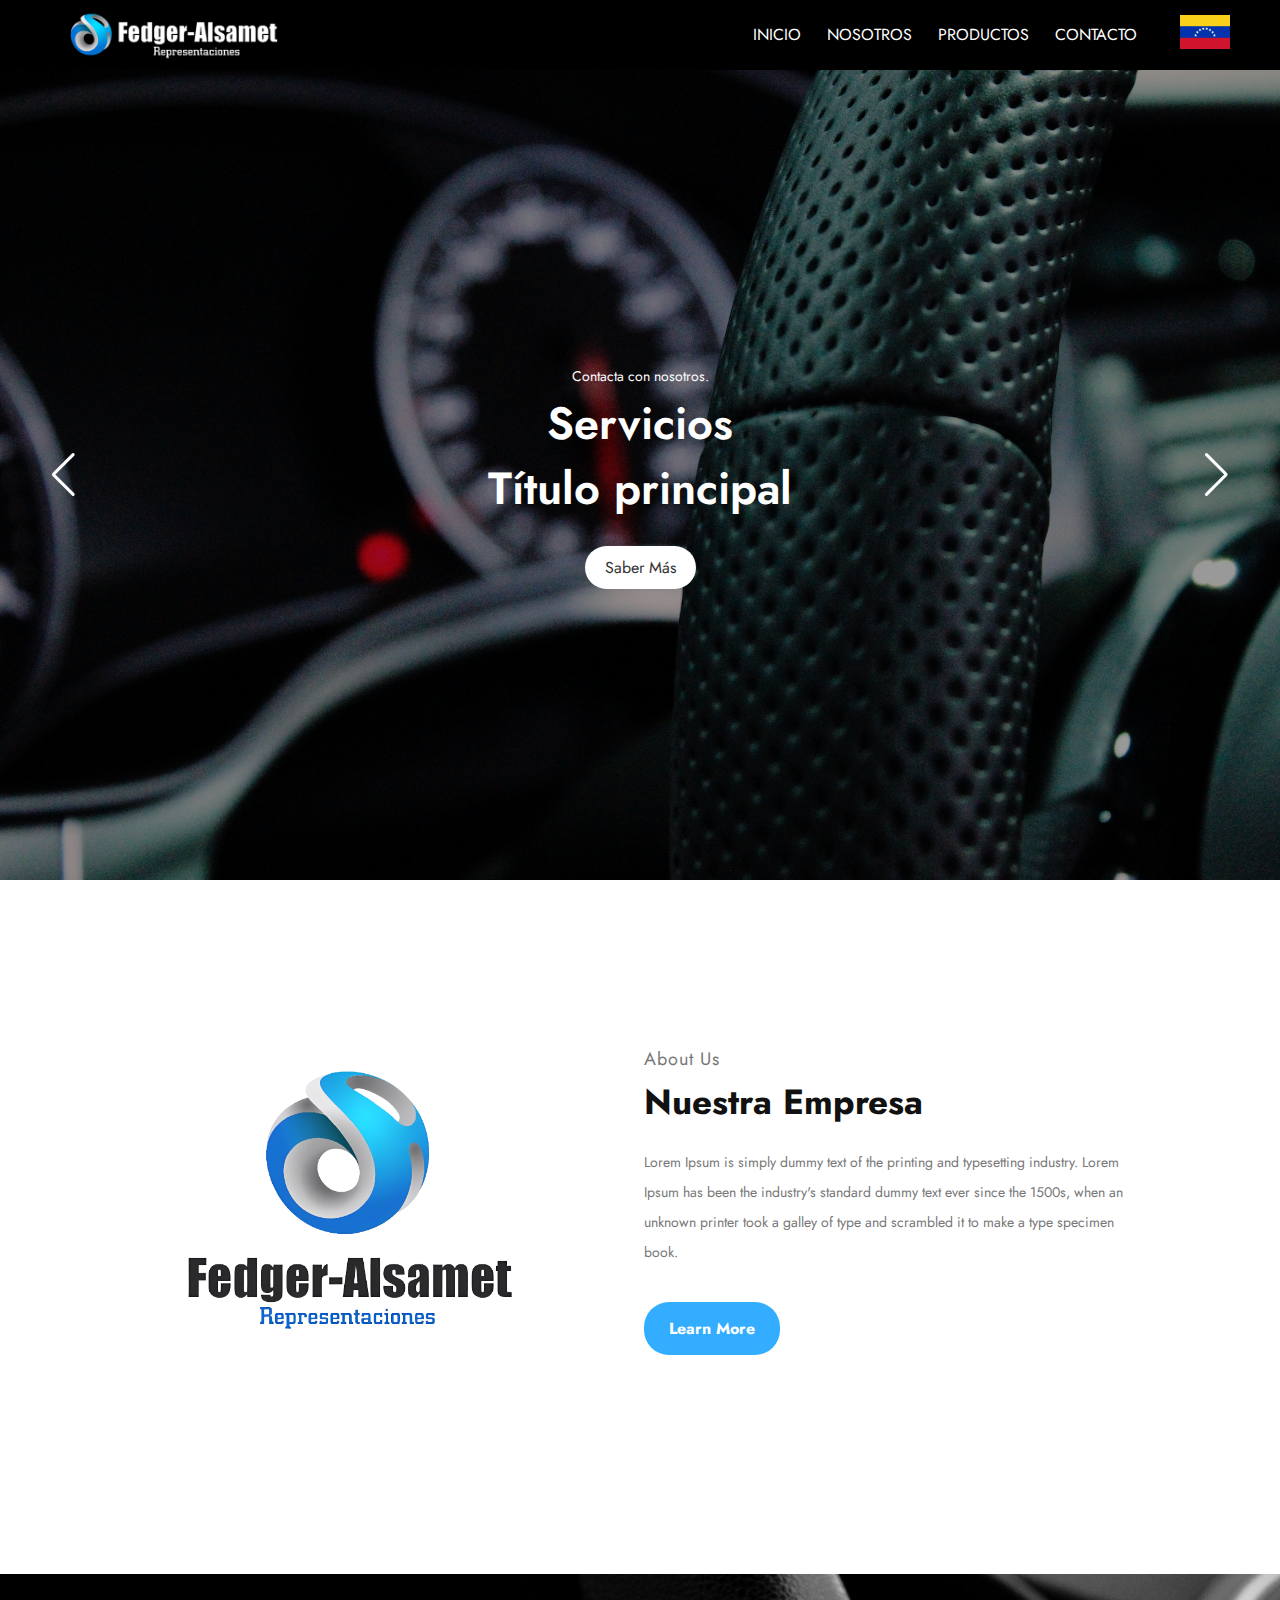
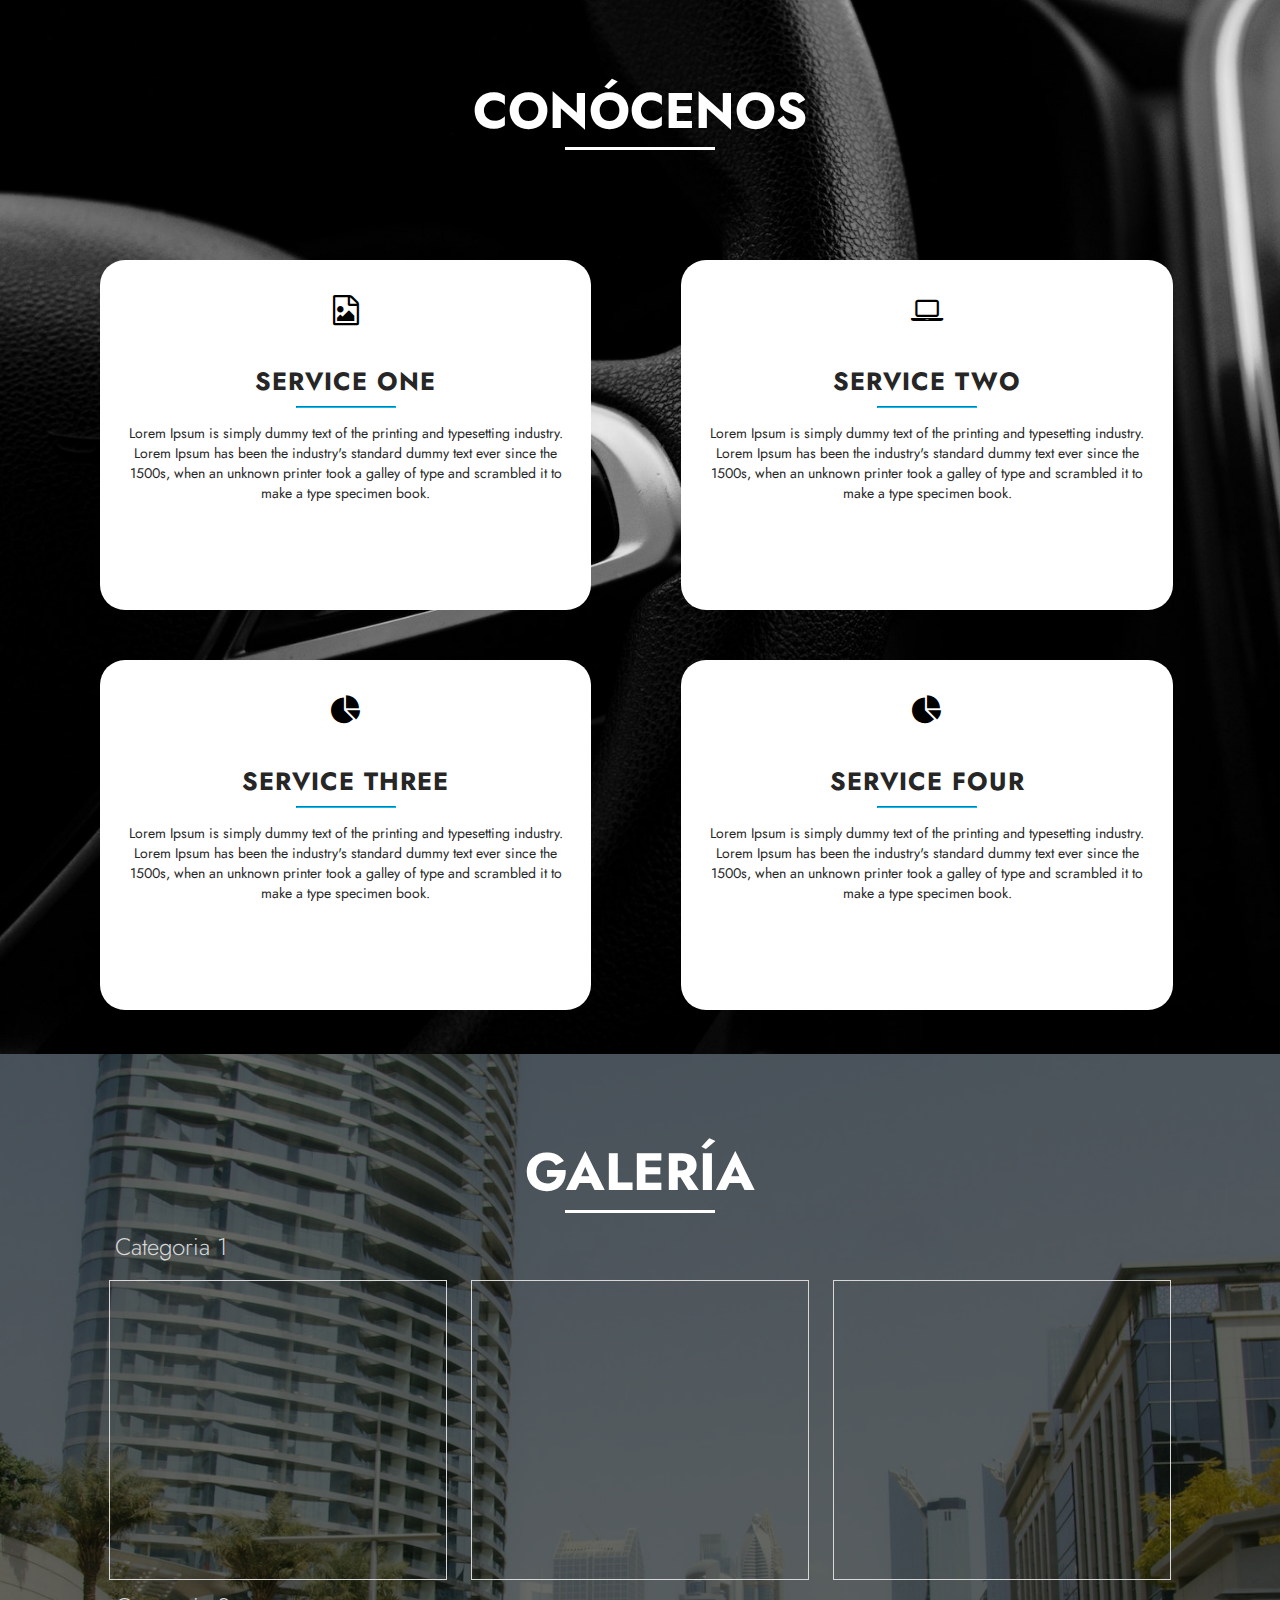
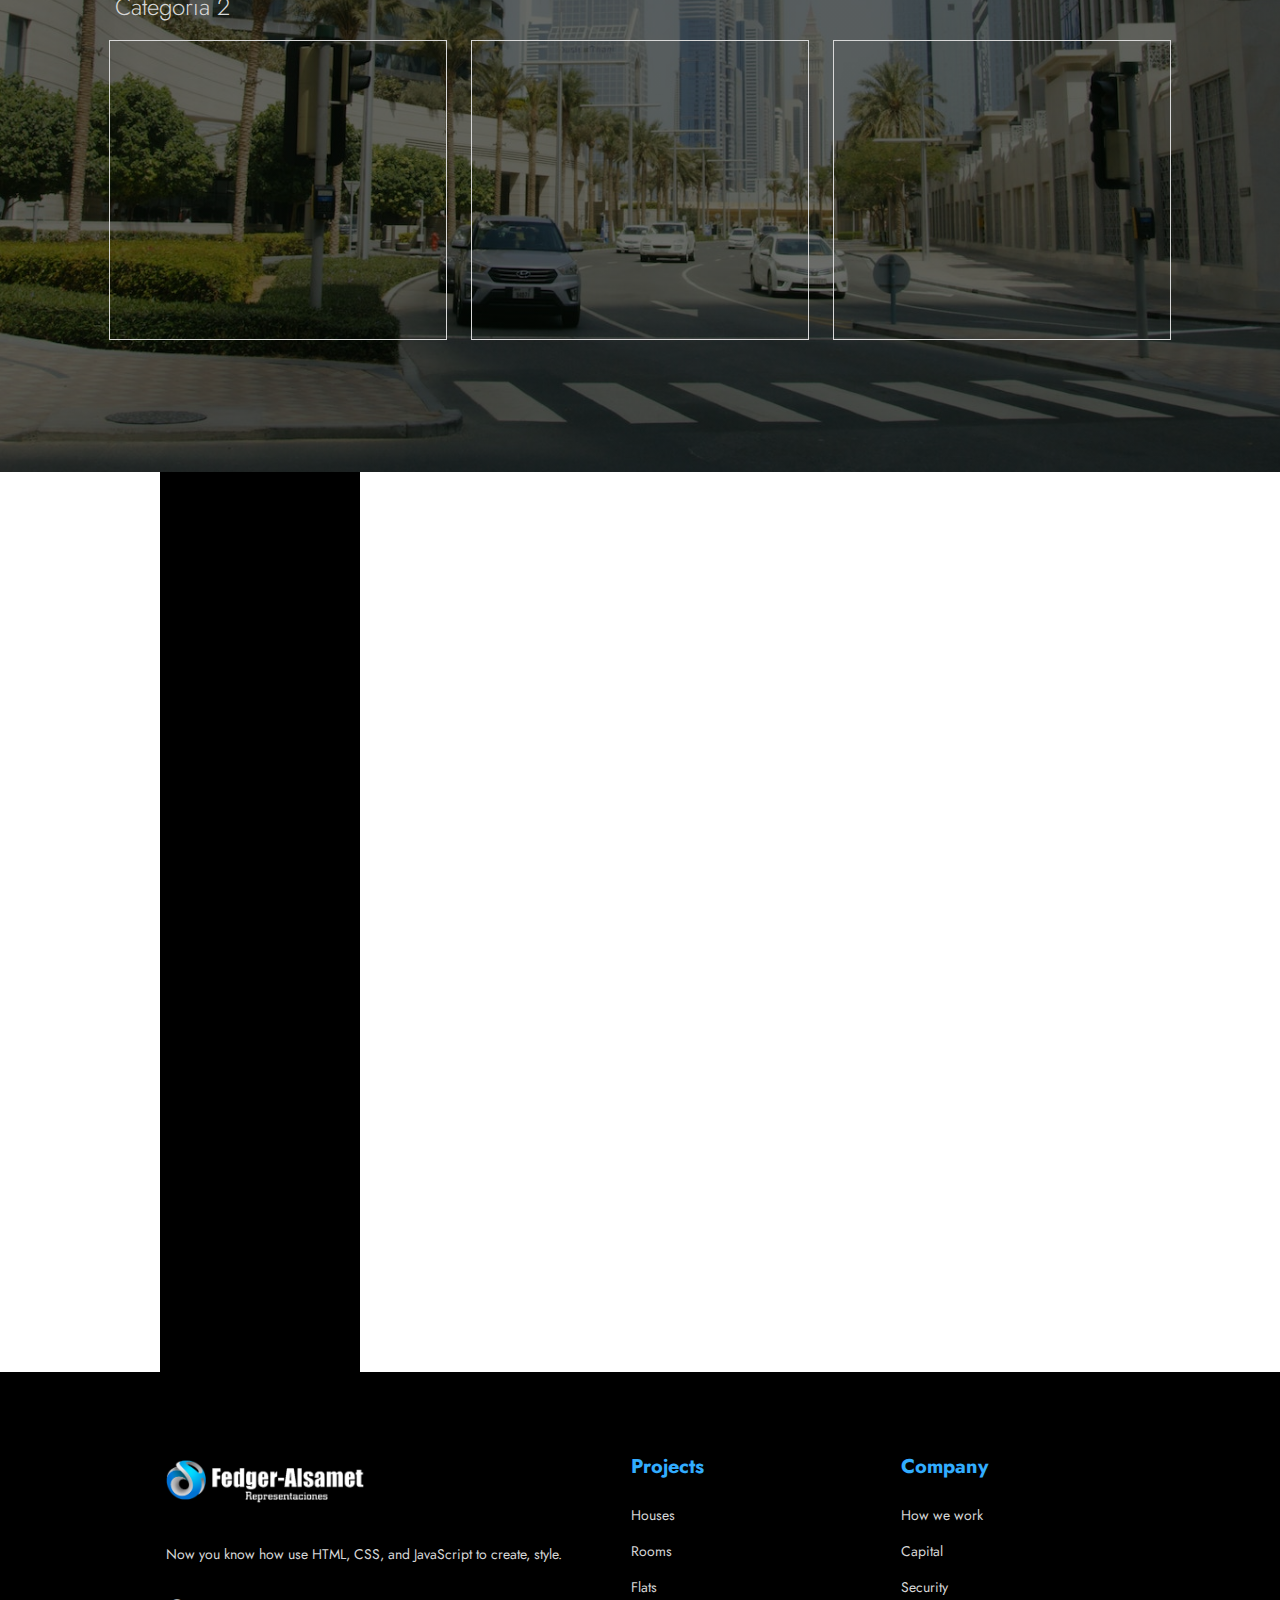
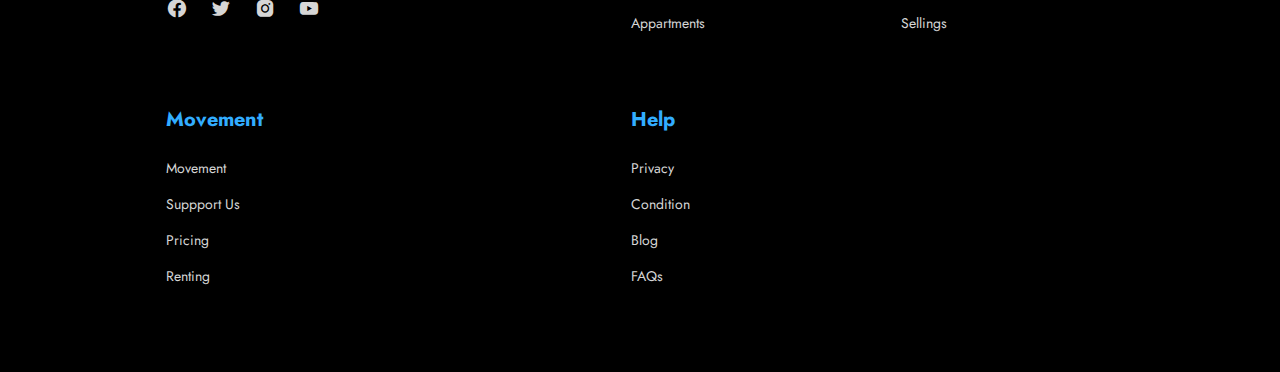
==== alsamet_inicio.html @ 396a9c70 "Add files via upload" ====
<!DOCTYPE html>
<html lang="en">
<head>
    <meta charset="UTF-8">
    <meta http-equiv="X-UA-Compatible" content="IE=edge">
    <meta name="viewport" content="width=device-width, initial-scale=1.0">
    <title>Grupo Alsamet</title>
    <meta name="description" content="">
    <link rel="stylesheet" href="css/estilos.css">

    <!-- Link Swiper's CSS -->
    <link rel="stylesheet" href="css/swiper-bundle.min.css">

    <!-- CDN Icons -->
    <link rel="stylesheet" href="https://cdnjs.cloudflare.com/ajax/libs/font-awesome/4.7.0/css/font-awesome.css">

    <!-- Boxicons Link -->
    <link rel="stylesheet" href="https://unpkg.com/boxicons@latest/css/boxicons.min.css">

</head>
<body>
    
    <!---------- NAVBAR ------------>

    <header>
        <div class="logo">
            <a href="alsamet_inicio.html"><img src="img/logoof_whpng.png" alt=""></a>
        </div>
        <input type="checkbox" id="nav_check" hidden>
        <nav>
            <ul>
                <li>
                    <a href="alsamet_inicio.html" class="active">Inicio</a>
                </li>
                <li>
                    <a href="nosotros.html">Nosotros</a>
                </li>
                <li>
                    <a href="#">Productos</a>
                </li>
                <li>
                    <a href="#">Contacto</a>
                </li>
                <li>
                    <img src="img/venezuela.jpg" class="ven" alt="">
                </li>
            </ul>
        </nav>
        <label for="nav_check" class="hamburger">
            <div></div>
            <div></div>
            <div></div>
        </label>
    </header>

    <!---------- SLIDER ------------>

    <section class="main swiper mySwiper">
        <div class="wrapper swiper-wrapper">
            <div class="slide swiper-slide">
                <img src="img/img1.jpg" alt="" class="image">
                <div class="image-data">
                    <span class="text">
                        Contacta con nosotros.
                    </span>
                    <h2>
                        Servicios <br>
                        Título principal
                    </h2>
                    <a href="#" class="button">Saber Más</a>
                </div>
            </div>

            <div class="slide swiper-slide">
                <img src="img/img2.jpg" alt="" class="image">
                <div class="image-data">
                    <span class="text">
                        Enjoy the finest coffee drinks.
                    </span>
                    <h2>
                        Enjoy Our Exclusive <br>
                        Coffee and Cocktails
                    </h2>
                    <a href="#" class="button">Saber Más</a>
                </div>
            </div>

            <div class="slide swiper-slide">
                <img src="img/img3.jpg" alt="" class="image">
                <div class="image-data">
                    <span class="text">
                        Enjoy the finest coffee drinks.
                    </span>
                    <h2>
                        Enjoy Our Exclusive <br>
                        Coffee and Cocktails
                    </h2>
                    <a href="#" class="button">Saber Más</a>
                </div>
            </div>

        </div>

        <div class="swiper-button-next nav-btn"></div>
        <div class="swiper-button-prev nav-btn"></div>
        <div class="swiper-pagination"></div>
    </section>

    <!------ SECTION INFO ------>

    <section class="info">
        <div class="fedger">
            <img src="img/logo-1.png" alt="">
            <div class="all-text">
                <h4>About Us</h4>
                <h1>Nuestra Empresa</h1>
                <p>Lorem Ipsum is simply dummy text of the printing and typesetting industry. Lorem Ipsum has been the industry's standard dummy text ever since the 1500s, when an unknown printer took a galley of type and scrambled it to make a type specimen book.</p>
                <div class="btn-info">
                    <button type="button">Learn More</button>
                </div>
            </div>
        </div>
    </section>

    <!------ CARDS ------>
    <div class="sec-cards">

        <div class="wrapper1">
            <h2>Conócenos</h2>
            <div class="line"></div>
    
            <div class="single-service">
                <div class="social"><i class="fa fa-file-photo-o"></i></div>
                <span></span>
                <h3>Service One</h3>
                <hr>
                <p>Lorem Ipsum is simply dummy text of the printing and typesetting industry. Lorem Ipsum has been the industry's standard dummy text ever since the 1500s, when an unknown printer took a galley of type and scrambled it to make a type specimen book.</p>
            </div>
    
            <div class="single-service">
                <div class="social"><i class="fa fa-laptop"></i></div>
                <span></span>
                <h3>Service Two</h3>
                <hr>
                <p>Lorem Ipsum is simply dummy text of the printing and typesetting industry. Lorem Ipsum has been the industry's standard dummy text ever since the 1500s, when an unknown printer took a galley of type and scrambled it to make a type specimen book.</p>
            </div>
    
            <div class="single-service">
                <div class="social"><i class="fa fa-pie-chart"></i></div>
                <span></span>
                <h3>Service Three</h3>
                <hr>
                <p>Lorem Ipsum is simply dummy text of the printing and typesetting industry. Lorem Ipsum has been the industry's standard dummy text ever since the 1500s, when an unknown printer took a galley of type and scrambled it to make a type specimen book.</p>
            </div>

            <div class="single-service">
                <div class="social"><i class="fa fa-pie-chart"></i></div>
                <span></span>
                <h3>Service Four</h3>
                <hr>
                <p>Lorem Ipsum is simply dummy text of the printing and typesetting industry. Lorem Ipsum has been the industry's standard dummy text ever since the 1500s, when an unknown printer took a galley of type and scrambled it to make a type specimen book.</p>
            </div>
            
        </div>

    </div>


    <!------ VIDEOS ------>

    
    <div class="containervid">
        
        <div class="titulovid">
            <h2>Galería</h2>
            <div class="line"></div>
        </div>

        <div class="grupovid">
            <h1 class="title1"><i class="fa-brands fa-js-square"></i> Categoria 1</h1>
            <div class="contvideos">   
                <div class="video">
                    <iframe src="https://www.youtube.com/watch?v=qxp4KPujohM" title="YouTube video player" frameborder="0" allow="accelerometer; autoplay; clipboard-write; encrypted-media; gyroscope; picture-in-picture" allowfullscreen></iframe>
                </div>                                         
                <div class="video">
                    <iframe  src="https://www.youtube.com/watch?v=qxp4KPujohM" title="YouTube video player" frameborder="0" allow="accelerometer; autoplay; clipboard-write; encrypted-media; gyroscope; picture-in-picture" allowfullscreen></iframe>
                </div>
                <div class="video">
                    <iframe  src="https://www.youtube.com/watch?v=qxp4KPujohM" title="YouTube video player" frameborder="0" allow="accelerometer; autoplay; clipboard-write; encrypted-media; gyroscope; picture-in-picture" allowfullscreen></iframe>
                </div>                
               
                            
            </div>

        </div>
        <div class="grupovid2">
            <h1 class="title1"><i class="fa-brands fa-python"></i> Categoria 2</h1>
            <div class="contvideos">            
                <div class="video">
                    <iframe width="560" height="315" src="https://youtu.be/qxp4KPujohM" title="YouTube video player" frameborder="0" allow="accelerometer; autoplay; clipboard-write; encrypted-media; gyroscope; picture-in-picture" allowfullscreen></iframe>
                </div>
                <div class="video">
                    <iframe width="560" height="315" src="https://youtu.be/qxp4KPujohM" title="YouTube video player" frameborder="0" allow="accelerometer; autoplay; clipboard-write; encrypted-media; gyroscope; picture-in-picture" allowfullscreen></iframe>
                </div>
                <div class="video">
                    <iframe width="560" height="315" src="https://youtu.be/qxp4KPujohM" title="YouTube video player" frameborder="0" allow="accelerometer; autoplay; clipboard-write; encrypted-media; gyroscope; picture-in-picture" allowfullscreen></iframe>
                </div>
            </div>

        </div>
    </div>
    
    <!---------- SLIDER ------------>

    <div class="sldlogo">
        <div class="slide-track">
            <div class="slide">
                <img src="img/logo1.png" alt="">
            </div>
            <div class="slide">
                <img src="img/logo2.png" alt="">
            </div>
            <div class="slide">
                <img src="img/logo1.png" alt="">
            </div>
            <div class="slide">
                <img src="img/logo2.png" alt="" >
            </div>
            <div class="slide">
                <img src="img/logo1.png" alt="" >
            </div>
            <div class="slide">
                <img src="img/logo2.png" alt="" >
            </div>
            <div class="slide">
                <img src="img/logo1.png" alt="" >
            </div>

            <div class="slide">
                <img src="img/logo1.png" alt="" >
            </div>
            <div class="slide">
                <img src="img/logo2.png" alt="" >
            </div>
            <div class="slide">
                <img src="img/logo1.png" alt="">
            </div>
            <div class="slide">
                <img src="img/logo2.png" alt="">
            </div>
            <div class="slide">
                <img src="img/logo1.png" alt="">
            </div>
            <div class="slide">
                <img src="img/logo2.png" alt="">
            </div>
            <div class="slide">
                <img src="img/logo1.png" alt="">
            </div>
        </div>
    </div>


    <!---------- FOOTER ------------>

    <div class="scfooter">
        <section class="footer">
            <div class="footer-content">
                <img class="logoft" src="img/logoof_whpng.png">
                <p>Now you know how use HTML, CSS, and JavaScript to create, style.</p>
    
                <div class="icons">
                    <a href=""><i class='bx bxl-facebook-circle'></i></a>
                    <a href=""><i class='bx bxl-twitter' ></i></a>
                    <a href=""><i class='bx bxl-instagram-alt' ></i></a>
                    <a href=""><i class='bx bxl-youtube' ></i></a>
                </div>
            </div>
    
            <div class="footer-content">
                <h4>Projects</h4>
                <li><a href="">Houses</a></li>
                <li><a href="">Rooms</a></li>
                <li><a href="">Flats</a></li>
                <li><a href="">Appartments</a></li>
            </div>
    
            <div class="footer-content">
                <h4>Company</h4>
                <li><a href="">How we work</a></li>
                <li><a href="">Capital</a></li>
                <li><a href="">Security</a></li>
                <li><a href="">Sellings</a></li>
            </div>
    
            <div class="footer-content">
                <h4>Movement</h4>
                <li><a href="">Movement</a></li>
                <li><a href="">Suppport Us</a></li>
                <li><a href="">Pricing</a></li>
                <li><a href="">Renting</a></li>
            </div>
    
            <div class="footer-content">
                <h4>Help</h4>
                <li><a href="">Privacy</a></li>
                <li><a href="">Condition</a></li>
                <li><a href="">Blog</a></li>
                <li><a href="">FAQs</a></li>
            </div>
    
        </section>
    </div>


    <!-- Swiper JS -->
    <script src="js/swiper-bundle.min.js"></script>

    <!-- Initialize Swiper -->
    <script>
        var swiper = new Swiper(".mySwiper", {
        slidesPerView: 1,
        spaceBetween: 30,
        loop: true,
        pagination: {
            el: ".swiper-pagination",
            clickable: true,
        },
        navigation: {
            nextEl: ".swiper-button-next",
            prevEl: ".swiper-button-prev",
        },
        });
    </script>

</body>
</html>
---- css/estilos.css ----
@import url('https://fonts.googleapis.com/css2?family=Jost:wght@700&display=swap');


*{
    margin: 0;
    padding: 0;
    font-family: 'Jost', sans-serif;
    text-decoration: none;
    list-style: none;
    box-sizing: border-box;
}


/*-------------------- NAVBAR -----------------------*/

header{
    background: #000;
    width: 100%;
    height: 70px;
    display: flex;
    position: relative;
    align-items: center;
    justify-content: space-between;
    padding: 0 50px;
}

header .logo {
    font-size: 30px;
    text-transform: uppercase;
}

.logo img {
    margin-top: 10px;
    margin-left: 20px;
    width: 210px;
    /*height: 60px;*/
}

header nav ul{
    display: flex;
}

header nav ul li a{
    display: inline-block;
    color: #fff;
    padding: 5px 0;
    margin: 0 10px;
    border: 3px solid transparent;
    text-transform: uppercase;
    transition: 0.2s;
}

header nav ul li a:hover,
header nav ul li a .active {
    border-bottom-color: dodgerblue;
}

header nav ul li a .active{
    color: #32adff;
}

.ven{
    width: 50px;
    margin-left: 30px;
}

.hamburger{
    cursor: pointer;
    display: none;
}

.hamburger div{
    width: 30px;
    height: 3px;
    margin: 5px 0;
    background: #fff;
}

/*-------------------- RESPONSIVE NAVBAR -----------------------*/

@media only screen and (max-width: 700px) {
    .hamburger {
        display: block;
    }

    header nav{
        position: fixed;
        width: 100%;
        left: -100%;
        top: 70px;
        width: 100%;
        background: #fff;
        padding: 30px;
    }

    header #nav_check:checked ~ nav{
        left: 0;
    }

    header nav ul {
        display: block;
    }

    header nav ul li a {
       margin: 5px 0; 
    }

}


/*-------------------- SLIDER -----------------------*/

.main {
    height: 90vh;
    width: 100%;
}

.wrapper,
.slide {
    position: absolute;
    width: 100%;
    height: 100%;
}

.slide{
    overflow: hidden;
}

.slide::before {
    content: "";
    position: absolute;
    height: 100%;
    width: 100%;
    background-color: rgba(0, 0, 0, 0.4);
    z-index: 10;
}

.slide .image{
    height: 100%;
    width: 100%;
    object-fit: cover;
}

.slide .image-data {
    position: absolute;
    top: 50%;
    left: 50%;
    transform: translate(-50%, -50%);
    text-align: center;
    width: 100%;
    z-index: 100;
}

.image-data span.text{
    font-size: 14px;
    font-weight: 400;
    color: #fff;
}

.image-data h2{
    font-size: 45px;
    font-weight: 600;
    color: #fff;
}

a.button {
    display: inline-block;
    padding: 10px 20px;
    background: #fff;
    border-radius: 25px;
    color: #333;
    text-decoration: none;
    margin-top: 25px;
    transition: all 0.3s ease;
}

a.button:hover{
    color: #fff;
    background-color: #3d999c;
}

/* SWIPER BUTTON CSS */

.nav-btn {
    height: 50px;
    width: 50px;
    border-radius: 50%;
    /*background: rgba(255, 255, 255, 0.3);*/
}

/*
.nav-btn:hover{
    background: rgba(255, 255, 255, 0.4);
}
*/

.swiper-button-next{
    right: 50px;
}

.swiper-button-prev{
    left: 50px;
}

.nav-btn::before,
.nav-btn::after{
    font-size: 15px;
    color: #fff;
}

.swiper-pagination-bullet{
    opacity: 1;
    height: 12px;
    width: 12px;
    background-color: #fff;
    visibility: hidden;
}

.swiper-pagination-bullet-active{
    border: 2px solid #fff;
    background-color: #3d999c;
}

@media screen and (max-width: 768px) {
    .nav-btn {
        visibility: hidden;
    }

    .swiper-pagination-bullet {
        visibility: visible;
    }
}


/* SECTION INFO */

.info{
    height: 70vh;
    width: 100%;
    background: white;
    display: flex;
    justify-content: center;
    align-items: center;
}

.info .fedger img{
    width: 350px;
    max-width: 100%;
    height: auto;
    padding: 0 10px;
    margin-left: 30px;
    /*margin-right: -400px;*/
}

.all-text{
    width: 500px;
    max-width: 100%;
    padding: 0 10px;
}

.fedger{
    width: 1290px;
    max-width: 95%;
    margin: 0 auto;
    display: flex;
    flex-wrap: wrap;
    align-items: center;
    justify-content: space-around;
}

.all-text h4{
    font-size: 18px;
    color: #777777;
    letter-spacing: 1px;
    font-weight: 400;
    margin-bottom: 5px;
}

.all-text h1{
    font-size: 35px;
    color: #111111;
    font-weight: 700;
    margin-bottom: 20px;
}

.all-text p{
    font-size: 14px;
    color: #777777;
    line-height: 30px;
    margin-bottom: 35px;
}

.btn-info button{
    background-color: #32adff;
    padding: 15px 25px;
    border-radius: 25px;
    font-size: 16px;
    font-weight: bold;
    color: white;
    border: none;
    outline: none;
    box-shadow: 0px 16px 32px 0px rgb(0, 0, 0 / 6%);
    margin-right: 20px;
}

.btn-info button:hover{
    background-color: #70c6ff;
    color: white;
    transition: 3s;
    cursor: pointer;
}

@media screen and (max-width: 1250px) {
    .info{
        width: 100%;
        height: auto;
        padding: 60px 0;
    }

    .all-text{
        text-align: center;
        margin-top: 40px;
    }
}

@media screen and (max-width: 650px){
    .info .fedger img{
        width: 350px;
        margin-bottom: 25px;
    }
    .all-text h1{
        font-size: 30px;
        margin-bottom: 20px;
    }
}

/* CARDS */

.sec-cards{
    background-image: url(../img/fondocards1.jpg);
    -webkit-background-size: cover;
    background-size: cover;
    background-position: center center;
    height: 120vh;
}

.wrapper1{
    padding-top: 100px;
    width: 1170px;
    margin: 5% auto;
}

.wrapper1 h2{
    text-transform: uppercase;
    font-weight: bold;
    text-align: center;
    font-size: 50px;
    color: #fff;
    margin: 0;
}

.single-service{
    position: relative;
    width: 42%;
    height: 350px;
    background: #fff;
    box-sizing: border-box;
    padding: 20px 20px;
    transition: .5s;
    overflow: hidden;
    float: left;
    margin: 0 45px;
    text-align: center;
    margin-top: 50px;
    border-radius: 25px;
}

.line{
    width: 150px;
    height: 3px;
    background: #fff;
    margin: 0 auto 60px auto;
}

.single-service p{
    color: #262626;
    font-size: 14px;
}

.single-service h3{
    font-size: 25px;
    text-transform: uppercase;
    letter-spacing: 1px;
    color: #262626;
    border-radius: 50%;
    margin: 5% auto;
}

.social i{
    font-size: 30px;
    padding: 15px;
    color: #000;
}

.single-service span{
    position: absolute;
    top: 0;
    left: -110%;
    width: 100%;
    height: 100%;
    background: rgba(0, 0, 0, 0.7);
    transition: .7s;
    transform: skew(10deg);
}

.single-service:hover span{
    left: 110%;
}

.single-service hr{
    margin: auto;
    width: 50%;
    max-width: 100px;
    border-color: #00BFFF;
    margin-bottom: 15px;
    margin-top: -15px;
}

@media (max-width:1200px) {
    .wrapper1{
        width: 100%;
    }
    .single-service{
        width: 85%;
        margin-bottom: 20px;
    }
    .wrapper h2{
        font-size: 35px;
    }
}

@media (max-width:600px) {
    .wrapper1{
        width: 100%;
    }
    .single-service{
        width: 85%;
        margin-bottom: 20px;
    }
    .wrapper h2{
        font-size: 30px;
    }
}

/* VIDEOS */

.titulovid{
    text-transform: uppercase;
    font-weight: bold;
    text-align: center;
    font-size: 35px;
    color: #fff;
    margin: 0;
    padding-top: 80px;
}

iframe {
    width: 100%;
    height: 100%;
}

.containervid {
    background: linear-gradient(rgba(0, 0, 0, 0.5), rgba(0, 0, 0, 0.5)), url(../img/fdvideo.jpg) center/cover;
    width: 100%;
    min-height: 80vh;
    
}

.grupovid{
    height: 40vh;
    margin-top: -60px;
}

.title1 {
    padding: 1rem 9% ;
    color: #d8d8d8;
    font-weight: 300;
    font-size: 1.5rem;}
.video{ 
    border: 0.12rem solid #d8d8d8;
    height: 300px;
}
.contvideos {
    padding: 0 8.5% ;
    margin: auto;    
    display: grid;    
    grid-template-columns: repeat(auto-fit, minmax(270px, 1fr));
    gap: 1.5rem;
    padding-bottom: 2rem;
}

.grupovid2{
    padding-bottom: 100px;
}

@media screen and (max-width:600px){
    .grupovid2{
        padding-top: 750px;
    }
}

/* SLIDER */

.sldlogo{
    width: 75vw;
    height: 100vh;
    margin: auto;
    /*overflow: hidden;*/
}

.sldlogo .slide-track{
    display: flex;
    animation: scroll 40s linear infinite;
    -webkit-animation: scroll 40s linear infinite;
    width: calc(200px * 14);
}

.sldlogo .slide{
    width: 200px;
}

.sldlogo .slide img{
    width: 100%;
}

@keyframes scroll {
    0% {
        -webkit-transform: translateX(0);
        transform: translateX(0);
    }
    100% {
        -webkit-transform: translateX(calc(-200px * 2));
        transform: translateX(calc(-200px * 2));
    }
}


/* NOSOTROS */

.nosotros {
    min-height: 90vh;
    display: flex;
    align-items: center;
    justify-content: center;
    background-color: #f1f1f1;
}

.about-section{
    background: url(../img/nosotros.png) no-repeat left;
    background-size: 55%;
    background-color: #fdfdfd;
    overflow: hidden;
    padding: 100px 0;
}

.inner-container{
    width: 55%;
    float: right;
    background-color: #fdfdfd;
    padding: 150px;
}

.inner-container h1{
    margin-bottom: 30px;
    font-size: 30px;
    font-weight: 900;
}

.text{
    font-size: 16px;
    color: #545454;
    line-height: 30px;
    text-align: justify;
    margin-bottom: 40px;
}

.skills{
    display: flex;
    justify-content: space-between;
    font-weight: 700;
    font-size: 13px;
}

@media screen and (max-width:1200px){
    .inner-container{
        padding: 80px;

    }
}

@media screen and (max-width:1000px){
    .about-section{
        background-size: 100%;
        padding: 100px 40px;
    }
    .inner-container{
        width: 100%;
        
    }
}

@media screen and (max-width:600px){
    .about-section{
        padding: 0;
    }
    .inner-container{
        padding: 60px;
    }
}

/* FOOTER */

.scfooter{
    width: 100%;
    background: #000000;
}

.footer{
    padding: 80px 13% 70px;
    display: grid;
    grid-template-columns: repeat(auto-fit, minmax(200px, auto));
    gap: 3.5rem;
    background: #000000;
}

.logoft{
    width: 200px;
}

.footer-content h4{
    color: #32adff;
    margin-bottom: 1.5rem;
    font-size: 20px;
}

.footer-content li{
    margin-bottom: 16px;
}

.footer-content li a{
    display: block;
    color: #d6d6d6;
    font-size: 14px;
    font-weight: 400;
    transition: all .40s ease;
}

.footer-content li a:hover{
    transform: translateY(-3px) translateX(-5px);
    color: #fff;
}

.footer-content p{
    color: #d6d6d6;
    font-size: 14px;
    line-height: 30px;
    margin: 25px 0;
}

.icons a{
    display: inline-block;
    font-size: 22px;
    color: #d6d6d6;
    margin-right: 17px;
    transition: all .40s ease;
}

.icons a:hover{
    color: #fff;
    transform: translateY(-5px);
}

@media (max-width:1690px){
    section{
        padding: 50px 5% 40px;
    }
}

@media (max-width:1120px){
    .footer{
        display: grid;
        grid-template-columns: repeat(auto-fit, minmax(300px, auto));
        gap: 2rem;
    }
}

@media (max-width:700px){
    .footer{
        display: grid;
        grid-template-columns: repeat(auto-fit, minmax(150px, auto));
        gap: 2.5rem;
    }
    .logoft{
        width: 180px;
    }
}


/* SERVICIOS */

.servicios{
    display: flex;
    justify-content: center;
    align-items: center;
    min-height: 70vh;
    background: linear-gradient(#444444,#313131 50%, #fff 50%, #fff 100%);
}

.container-serv{
    width: 1100px;
    display: flex;
    justify-content: space-between;
    flex-wrap: wrap;
}

.container-serv .box1{
    position: relative;
    width: 320px;
    background: #fff;
    padding: 100px 40px 60px;
    box-shadow: 0 15px 45px rgba(0, 0, 0, .1);
}

.container-serv .box1::before{
    content: '';
    position: absolute;
    top: 0;
    left: 0;
    width: 100%;
    height: 100%;
    background: #58D3F7;
    transform: scaleY(0);
    transform-origin: top;
    transition: transform 0.5s;
}

.container-serv .box1:hover::before{
    transform: scaleY(1);
    transform-origin: bottom;
    transition: transform 0.5s;
}

.container-serv .box1 h2{
    position: absolute;
    left: 40px;
    top: 60px;
    font-size: 4em;
    font-weight: 800;
    z-index: 1;
    opacity: 0.1;
    transition: 0.5s;
}

.container-serv .box1:hover h2{
    opacity: 1;
    color: #fff;
    transform: translateY(-40px);
}

.container-serv .box1 h3{
    position: relative;
    font-size: 1.5em;
    z-index: 2;
    color: #333;
    transition: 0.5s;
}

.container-serv .box1 p{
    position: relative;
    z-index: 2;
    color: #555;
    transition: 0.5s;
}

.container-serv .box1:hover h3,
.container-serv .box1:hover p {
    color: #fff;
}
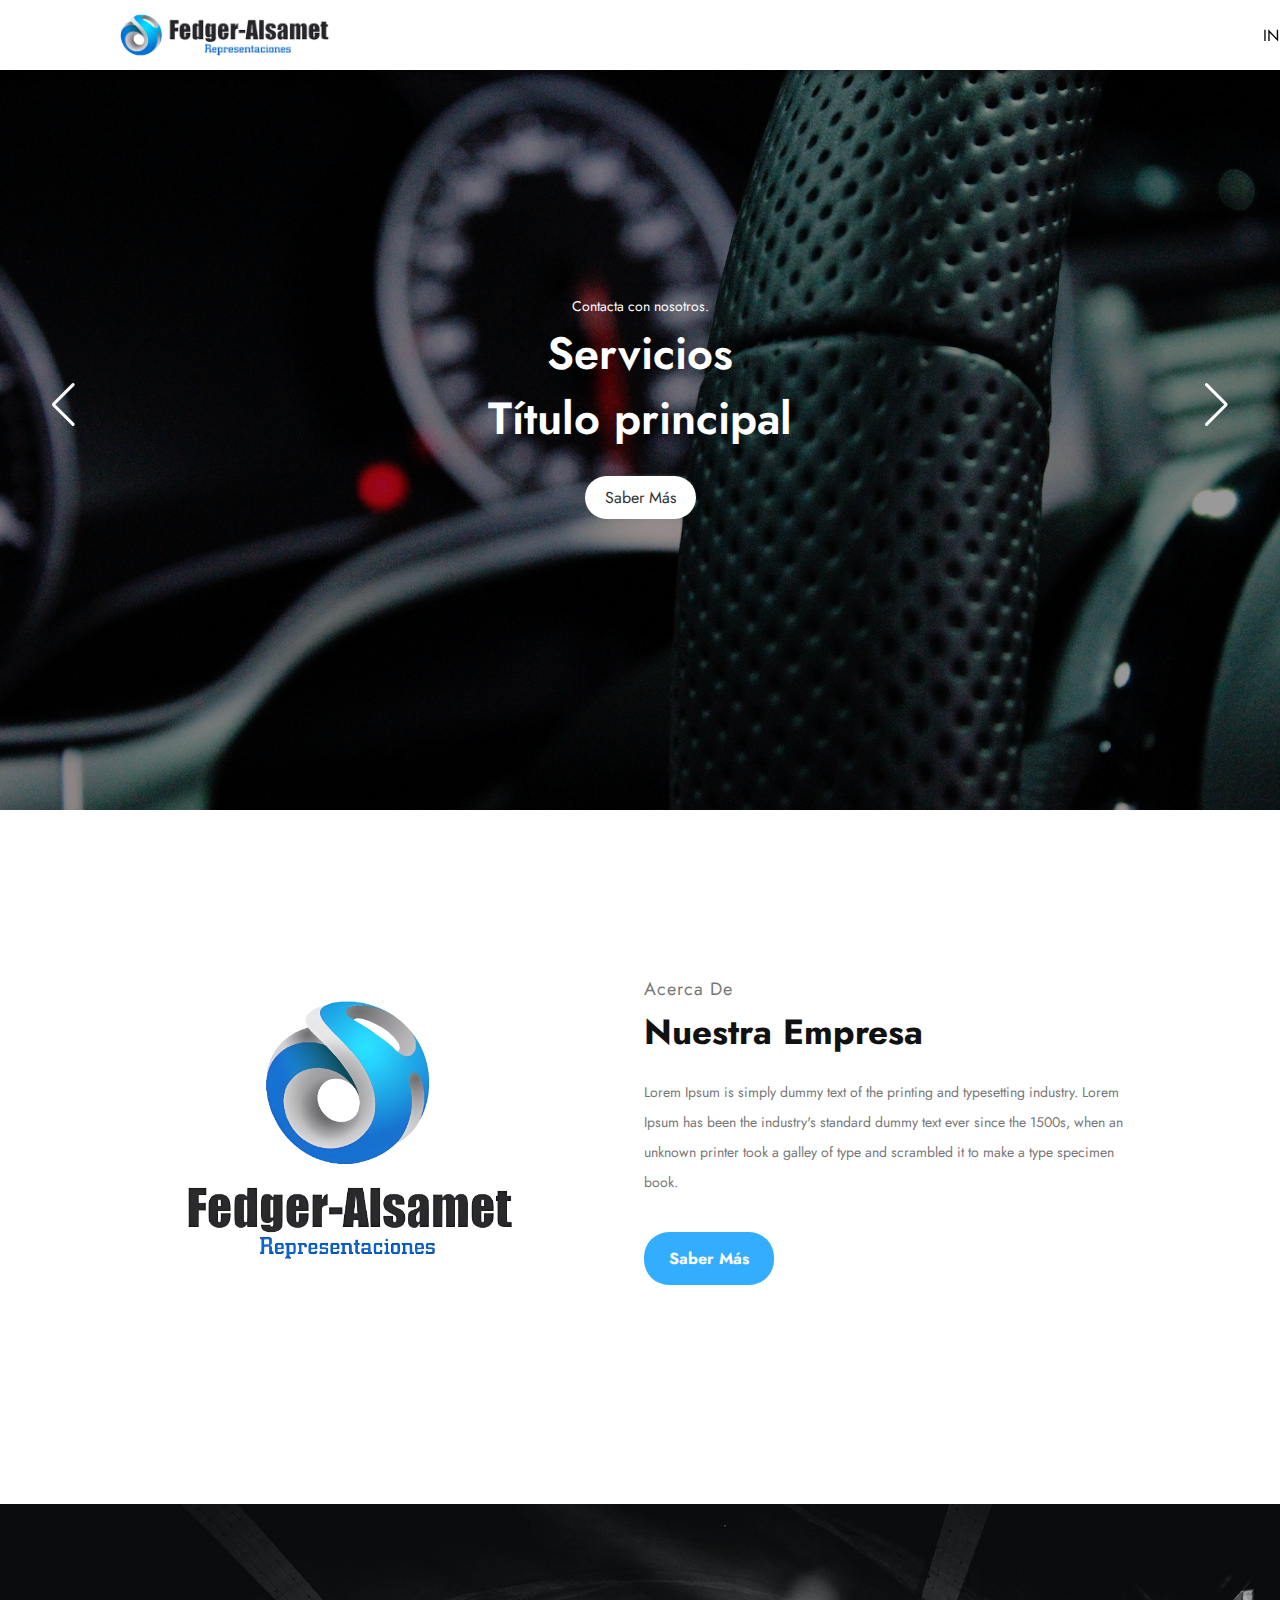
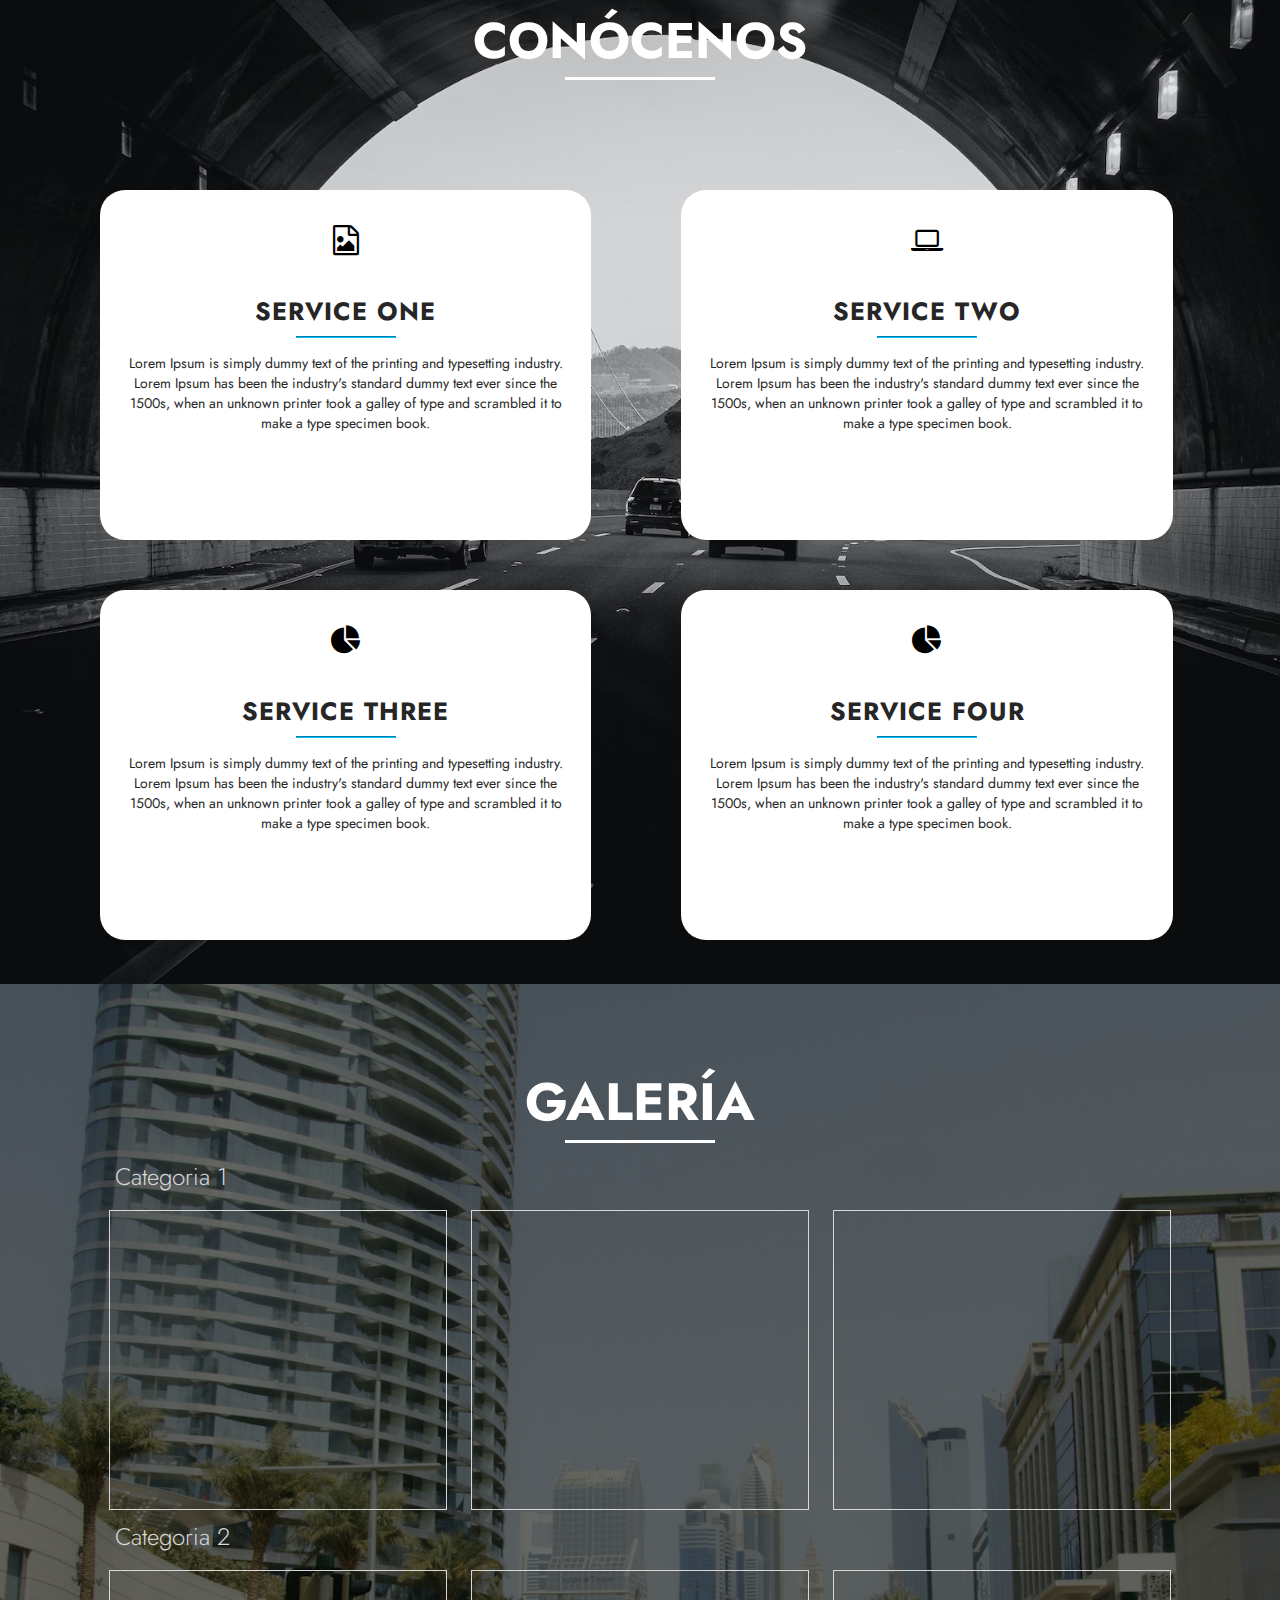
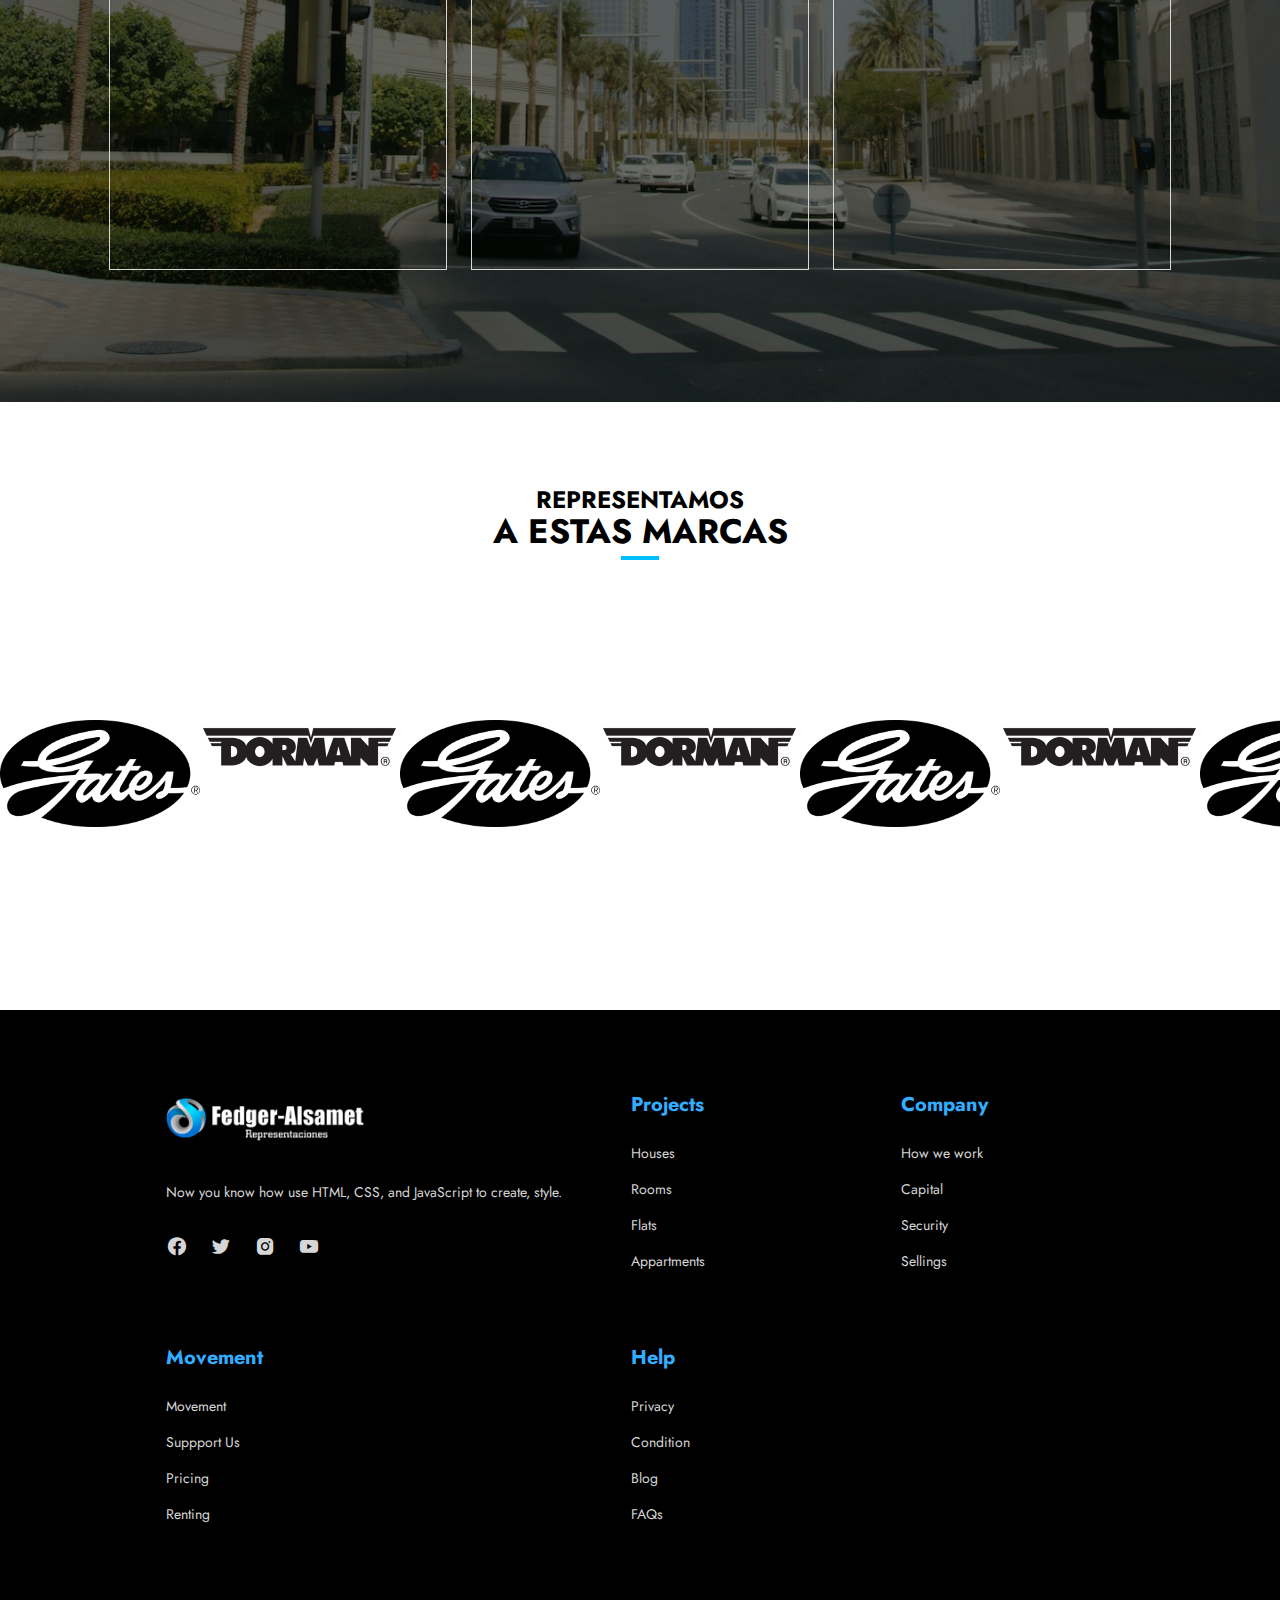
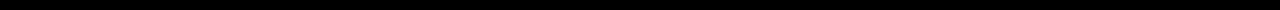
==== commit c768679b: "Add files via upload" ====
--- a/alsamet_inicio.html
+++ b/alsamet_inicio.html
@@ -22,12 +22,15 @@
     
     <!---------- NAVBAR ------------>
 
-    <header>
-        <div class="logo">
+    <header id="navbar">
+        <div class="logo" id="logoOriginal">
+            <a href="alsamet_inicio.html"><img src="img/logoof.png" alt=""></a>
+        </div>
+        <div class="logo" id="logoScrolled">
             <a href="alsamet_inicio.html"><img src="img/logoof_whpng.png" alt=""></a>
-        </div>
+          </div>
         <input type="checkbox" id="nav_check" hidden>
-        <nav>
+        <nav >
             <ul>
                 <li>
                     <a href="alsamet_inicio.html" class="active">Inicio</a>
@@ -39,7 +42,7 @@
                     <a href="#">Productos</a>
                 </li>
                 <li>
-                    <a href="#">Contacto</a>
+                    <a href="contacto.html">Contacto</a>
                 </li>
                 <li>
                     <img src="img/venezuela.jpg" class="ven" alt="">
@@ -112,11 +115,11 @@
         <div class="fedger">
             <img src="img/logo-1.png" alt="">
             <div class="all-text">
-                <h4>About Us</h4>
+                <h4>Acerca De</h4>
                 <h1>Nuestra Empresa</h1>
                 <p>Lorem Ipsum is simply dummy text of the printing and typesetting industry. Lorem Ipsum has been the industry's standard dummy text ever since the 1500s, when an unknown printer took a galley of type and scrambled it to make a type specimen book.</p>
                 <div class="btn-info">
-                    <button type="button">Learn More</button>
+                    <button type="button">Saber Más</button>
                 </div>
             </div>
         </div>
@@ -180,13 +183,13 @@
             <h1 class="title1"><i class="fa-brands fa-js-square"></i> Categoria 1</h1>
             <div class="contvideos">   
                 <div class="video">
-                    <iframe src="https://www.youtube.com/watch?v=qxp4KPujohM" title="YouTube video player" frameborder="0" allow="accelerometer; autoplay; clipboard-write; encrypted-media; gyroscope; picture-in-picture" allowfullscreen></iframe>
+                    <iframe width="560" height="315" src="https://www.youtube.com/embed/qxp4KPujohM?si=BYabYc6-xzaWRM3o" title="YouTube video player" frameborder="0" allow="accelerometer; autoplay; clipboard-write; encrypted-media; gyroscope; picture-in-picture; web-share" allowfullscreen></iframe>
                 </div>                                         
                 <div class="video">
-                    <iframe  src="https://www.youtube.com/watch?v=qxp4KPujohM" title="YouTube video player" frameborder="0" allow="accelerometer; autoplay; clipboard-write; encrypted-media; gyroscope; picture-in-picture" allowfullscreen></iframe>
-                </div>
-                <div class="video">
-                    <iframe  src="https://www.youtube.com/watch?v=qxp4KPujohM" title="YouTube video player" frameborder="0" allow="accelerometer; autoplay; clipboard-write; encrypted-media; gyroscope; picture-in-picture" allowfullscreen></iframe>
+                    <iframe width="560" height="315" src="https://www.youtube.com/embed/qxp4KPujohM?si=BYabYc6-xzaWRM3o" title="YouTube video player" frameborder="0" allow="accelerometer; autoplay; clipboard-write; encrypted-media; gyroscope; picture-in-picture; web-share" allowfullscreen></iframe>
+                </div>
+                <div class="video">
+                    <iframe width="560" height="315" src="https://www.youtube.com/embed/qxp4KPujohM?si=BYabYc6-xzaWRM3o" title="YouTube video player" frameborder="0" allow="accelerometer; autoplay; clipboard-write; encrypted-media; gyroscope; picture-in-picture; web-share" allowfullscreen></iframe>
                 </div>                
                
                             
@@ -197,13 +200,13 @@
             <h1 class="title1"><i class="fa-brands fa-python"></i> Categoria 2</h1>
             <div class="contvideos">            
                 <div class="video">
-                    <iframe width="560" height="315" src="https://youtu.be/qxp4KPujohM" title="YouTube video player" frameborder="0" allow="accelerometer; autoplay; clipboard-write; encrypted-media; gyroscope; picture-in-picture" allowfullscreen></iframe>
-                </div>
-                <div class="video">
-                    <iframe width="560" height="315" src="https://youtu.be/qxp4KPujohM" title="YouTube video player" frameborder="0" allow="accelerometer; autoplay; clipboard-write; encrypted-media; gyroscope; picture-in-picture" allowfullscreen></iframe>
-                </div>
-                <div class="video">
-                    <iframe width="560" height="315" src="https://youtu.be/qxp4KPujohM" title="YouTube video player" frameborder="0" allow="accelerometer; autoplay; clipboard-write; encrypted-media; gyroscope; picture-in-picture" allowfullscreen></iframe>
+                    <iframe width="560" height="315" src="https://www.youtube.com/embed/qxp4KPujohM?si=BYabYc6-xzaWRM3o" title="YouTube video player" frameborder="0" allow="accelerometer; autoplay; clipboard-write; encrypted-media; gyroscope; picture-in-picture; web-share" allowfullscreen></iframe>
+                </div>
+                <div class="video">
+                    <iframe width="560" height="315" src="https://www.youtube.com/embed/qxp4KPujohM?si=BYabYc6-xzaWRM3o" title="YouTube video player" frameborder="0" allow="accelerometer; autoplay; clipboard-write; encrypted-media; gyroscope; picture-in-picture; web-share" allowfullscreen></iframe>
+                </div>
+                <div class="video">
+                    <iframe width="560" height="315" src="https://www.youtube.com/embed/qxp4KPujohM?si=BYabYc6-xzaWRM3o" title="YouTube video player" frameborder="0" allow="accelerometer; autoplay; clipboard-write; encrypted-media; gyroscope; picture-in-picture; web-share" allowfullscreen></iframe>
                 </div>
             </div>
 
@@ -211,50 +214,57 @@
     </div>
     
     <!---------- SLIDER ------------>
+
+    <div class="tt-slider">
+        <h3 class="title-slider">Representamos</h3>
+        <h4 class="sbtitle-slider">A estas marcas</h4>
+        <hr class="dv-slider">
+    </div>
+    
 
     <div class="sldlogo">
         <div class="slide-track">
-            <div class="slide">
-                <img src="img/logo1.png" alt="">
-            </div>
-            <div class="slide">
+            <div class="slide-lg">
+                <img src="img/logo1.png" alt="">
+            </div>
+            <div class="slide-lg">
                 <img src="img/logo2.png" alt="">
             </div>
-            <div class="slide">
-                <img src="img/logo1.png" alt="">
-            </div>
-            <div class="slide">
+            <div class="slide-lg">
+                <img src="img/logo1.png" alt="">
+            </div>
+            <div class="slide-lg">
                 <img src="img/logo2.png" alt="" >
             </div>
-            <div class="slide">
+            <div class="slide-lg">
                 <img src="img/logo1.png" alt="" >
             </div>
-            <div class="slide">
+            <div class="slide-lg">
                 <img src="img/logo2.png" alt="" >
             </div>
-            <div class="slide">
+            <div class="slide-lg">
                 <img src="img/logo1.png" alt="" >
             </div>
 
-            <div class="slide">
+            <div class="slide-lg">
                 <img src="img/logo1.png" alt="" >
             </div>
-            <div class="slide">
+            <div class="slide-lg">
                 <img src="img/logo2.png" alt="" >
             </div>
-            <div class="slide">
-                <img src="img/logo1.png" alt="">
-            </div>
-            <div class="slide">
+            <div class="slide-lg">
+                <img src="img/logo1.png" alt="">
+            </div>
+            <div class="slide-lg">
                 <img src="img/logo2.png" alt="">
             </div>
-            <div class="slide">
-                <img src="img/logo1.png" alt="">
-            </div>
-            <div class="slide">
+            <div class="slide-lg">
+                <img src="img/logo1.png" alt="">
+            </div>
+            <div class="slide-lg">
                 <img src="img/logo2.png" alt="">
             </div>
-            <div class="slide">
+            <div class="slide-lg">
                 <img src="img/logo1.png" alt="">
             </div>
         </div>
@@ -315,6 +325,7 @@
 
     <!-- Swiper JS -->
     <script src="js/swiper-bundle.min.js"></script>
+    <script src="js/navbar.js"></script>
 
     <!-- Initialize Swiper -->
     <script>
--- a/css/estilos.css
+++ b/css/estilos.css
@@ -14,19 +14,34 @@
 /*-------------------- NAVBAR -----------------------*/
 
 header{
-    background: #000;
+    background: #fff;
     width: 100%;
     height: 70px;
     display: flex;
-    position: relative;
+    position: fixed;
     align-items: center;
     justify-content: space-between;
     padding: 0 50px;
+    z-index: 1000;
+    box-shadow: 0px 4px 6px rgba(0, 0, 0, 0.3); /* Agrega una sombra en la parte inferior */
+    transition: background-color 0.3s ease, box-shadow 0.3s ease;
 }
 
 header .logo {
-    font-size: 30px;
-    text-transform: uppercase;
+    position: absolute;
+    top: 0;
+    left: 0;
+    transition: opacity 0.3s ease; /* Transición suave para la opacidad */
+    display: flex; /* Muestra los logos en línea */
+    align-items: center; /* Centra verticalmente los logos */
+    height: 60px; /* Ajusta la altura según tu diseño */
+    margin-left: 100px;
+    margin-top: 3px;
+}
+
+#logoScrolled {
+    opacity: 0;
+    visibility: hidden;
 }
 
 .logo img {
@@ -37,12 +52,19 @@
 }
 
 header nav ul{
+    list-style: none;
+    margin: 0;
+    padding: 0;
     display: flex;
+    justify-content: space-around;
+    align-items: center;
+    height: 60px;
+    margin-left: 1200px;
 }
 
 header nav ul li a{
     display: inline-block;
-    color: #fff;
+    color: #000;
     padding: 5px 0;
     margin: 0 10px;
     border: 3px solid transparent;
@@ -57,6 +79,10 @@
 
 header nav ul li a .active{
     color: #32adff;
+}
+
+.navbar a.active {
+    font-weight: bold;
 }
 
 .ven{
@@ -109,6 +135,7 @@
 
 
 /*-------------------- SLIDER -----------------------*/
+
 
 .main {
     height: 90vh;
@@ -337,7 +364,7 @@
 /* CARDS */
 
 .sec-cards{
-    background-image: url(../img/fondocards1.jpg);
+    background-image: url(../img/fondocards2.jpg);
     -webkit-background-size: cover;
     background-size: cover;
     background-position: center center;
@@ -511,11 +538,36 @@
 
 /* SLIDER */
 
+.tt-slider{
+    margin-top: 80px;
+}
+
+.title-slider{
+    font-size: 24px;
+    text-align: center;
+    text-transform: uppercase;
+}
+
+.sbtitle-slider{
+    font-size: 34px;
+    text-align: center;
+    margin-top: -10px;
+    text-transform: uppercase;
+}
+
+.dv-slider{
+    width: 3%;
+    margin: 0 auto; /* Centra horizontalmente */
+    background-color: #00BFFF; /* Color celeste */
+    height: 4px; /* Grosor de la línea */
+    border: none; /* Quita el borde predeterminado */
+}
+
 .sldlogo{
-    width: 75vw;
-    height: 100vh;
-    margin: auto;
-    /*overflow: hidden;*/
+    width: 100%;
+    height: 50vh;
+    overflow: hidden;
+    padding-top: 160px;
 }
 
 .sldlogo .slide-track{
@@ -525,11 +577,11 @@
     width: calc(200px * 14);
 }
 
-.sldlogo .slide{
+.sldlogo .slide-lg{
     width: 200px;
 }
 
-.sldlogo .slide img{
+.sldlogo .slide-lg img{
     width: 100%;
 }
 
@@ -785,4 +837,381 @@
 .container-serv .box1:hover h3,
 .container-serv .box1:hover p {
     color: #fff;
-}+}
+
+/* CONTACTO */
+
+.container-form{
+    position: relative;
+    width: 100%;
+    min-height: 100vh;
+    padding: 2rem;
+    background-color: #fafafa;
+    overflow: hidden;
+    display: flex;
+    align-items: center;
+    justify-content: center;
+}
+
+.form{
+    width: 100%;
+    width: 1120px;
+    height: 520px;
+    background-color: #fff;
+    border-radius: 10px;
+    box-shadow: 0 0 20px 1px rgba(0, 0, 0, 0.1);
+    z-index: 1000;
+    overflow: hidden;
+    display: grid;
+    grid-template-columns: repeat(2, 1fr);
+}
+
+.contact-form{
+    background-color: #00A9E9;
+    position: relative;
+}
+
+.circle{
+    border-radius: 50%;
+    background: linear-gradient(135deg, transparent 20%, #1484cf);
+    position: absolute;
+}
+
+.circle.one{
+    width: 130px;
+    height: 130px;
+    top: 130px;
+    right: -40px;
+}
+
+.circle.two{
+    width: 80px;
+    height: 80px;
+    top: 10px;
+    right: 30px;
+}
+
+.contact-form:before{
+    content: "";
+    position: absolute;
+    width: 26px;
+    height: 26px;
+    background-color: #00A9E9;
+    transform: rotate(45deg);
+    top: 50px;
+    left: -13px;
+}
+
+form{
+    padding: 2.3rem 2.2rem;
+    z-index: 10;
+    overflow: hidden;
+    position: relative;
+}
+
+.title-form,
+.title-info{
+    color: #fff;
+    font-weight: 500;
+    font-size: 1.5rem;
+    line-height: 1;
+    margin-bottom: 0.7rem;
+    margin-top: 10px;
+}
+
+.input-container{
+    position: relative;
+    margin: 1rem 0;
+}
+
+.input{
+    width: 100%;
+    outline: none;
+    border: 2px solid #fafafa;
+    background: none;
+    padding: 0.6rem 1.2rem;
+    color: #fff;
+    font-weight: 500;
+    font-size: 0.95rem;
+    letter-spacing: 0.5px;
+    border-radius: 25px;
+    transition: 0.3s;
+}
+
+textarea.input{
+    padding: 0.8rem 1.2rem;
+    min-height: 150px;
+    border-radius: 22px;
+    resize: none;
+    overflow-y: auto;
+
+}
+
+.input-container label{
+    position: absolute;
+    top: 50%;
+    left: 15px;
+    transform: translateY(-50%);
+    padding: 0 0.4rem;
+    color: #fafafa;
+    font-size: 0.9rem;
+    font-weight: 400;
+    pointer-events: none;
+    z-index: 1000;
+    transition: 0.5s;
+}
+
+.input-container.textarea label{
+    top: 1rem;
+    transform: translateY(0);
+}
+
+.btn-form{
+    padding: 0.6rem 1.3rem;
+    background-color: #fff;
+    border: 2px solid #fafafa;
+    font-size: 0.95rem;
+    color: #32adff;
+    line-height: 1;
+    border-radius: 25px;
+    outline: none;
+    cursor: pointer;
+    transition: 0.3s;
+}
+
+.btn-form:hover{
+    background-color: transparent;
+    color: #fff;
+}
+
+.input-container span{
+    position: absolute;
+    top: 0;
+    left: 25px;
+    transform: translateY(-50%);
+    font-size: 0.8rem;
+    padding: 0 0.4rem;
+    color: transparent;
+    pointer-events: none;
+    z-index: 500;
+}
+
+.input-container span:before,
+.input-container span:after{
+    content: "";
+    position: absolute;
+    width: 50%;
+    opacity: 0;
+    transition: 0.3s;
+    height: 5px;
+    background-color: #00A9E9;
+    top: 50%;
+    transform: translateY(-50%);
+}
+
+.input-container span:before{
+    left: 50%;
+}
+
+.input-container span:after{
+    right: 50%;
+}
+
+.input-container.focus label{
+    top: 0;
+    transform: translateY(-50%);
+    left: 25px;
+    font-size: 0.8rem;
+}
+
+.input-container.focus span:before,
+.input-container.focus span:after{
+    width: 50%;
+    opacity: 1;
+}
+
+.contact-info{
+    padding: 2.3rem 2.2rem;
+    position: relative;
+}
+
+.contact-info .title-info{
+    color: #00A9E9;
+}
+
+.text-info{
+    color: #333;
+    margin: 1.5rem 0 2rem 0;
+}
+
+.information {
+    display: flex;
+    color: #555;
+    margin: 0.7rem 0;
+    align-items: center;
+    font-size: 0.95rem;
+}
+
+.icon{
+    width: 28px;
+    margin-right: 0.7rem;
+}
+
+.social-media{
+    padding: 2rem 0 0 0;
+}
+
+.social-media p{
+    color: #333;
+}
+
+.social-icons{
+    display: flex;
+    margin-top: 0.5rem;
+}
+
+.social-icons a {
+    width: 35px;
+    height: 35px;
+    border-radius: 5px;
+    background: linear-gradient(45deg, #00A9E9, #00A9E9);
+    color: #fff;
+    text-align: center;
+    line-height: 35px;
+    margin-right: 0.5rem;
+    transition: 0.3s;
+}
+
+.social-icons a:hover{
+    transform: scale(1.05);
+}
+
+.contact-info::before{
+    content: "";
+    position: absolute;
+    width: 110px;
+    height: 100px;
+    border: 22px solid #00A9E9;
+    border-radius: 50%;
+    bottom: -77px;
+    right: 50px;
+    opacity: 0.3;
+}
+
+.big-circle{
+    position: absolute;
+    width: 500px;
+    height: 500px;
+    border-radius: 50%;
+    background: linear-gradient(to bottom, #00A9E9, rgb(55, 133, 185));
+    bottom: 50%;
+    right: 50%;
+    transform: translate(-40%, 38%);
+}
+
+.big-circle:after{
+    content: "";
+    position: absolute;
+    width: 360px;
+    height: 360px;
+    background-color: #fafafa;
+    border-radius: 50%;
+    top: calc(50% - 180px);
+    left: calc(50% - 180px);
+}
+
+.square{
+    position: absolute;
+    height: 400px;
+    top: 50%;
+    left: 50%;
+    transform: translate(181%, 11%);
+    opacity: 0.2;
+}
+
+@media (max-width: 850px) {
+    .form {
+      grid-template-columns: 1fr;
+    }
+  
+    .contact-info:before {
+      bottom: initial;
+      top: -75px;
+      right: 65px;
+      transform: scale(0.95);
+    }
+  
+    .contact-form:before {
+      top: -13px;
+      left: initial;
+      right: 70px;
+    }
+  
+    .square {
+      transform: translate(140%, 43%);
+      height: 350px;
+    }
+  
+    .big-circle {
+      bottom: 75%;
+      transform: scale(0.9) translate(-40%, 30%);
+      right: 50%;
+    }
+  
+    .text-info {
+      margin: 1rem 0 1.5rem 0;
+    }
+  
+    .social-media {
+      padding: 1.5rem 0 0 0;
+    }
+  }
+  
+  @media (max-width: 480px) {
+    .container-form {
+      padding: 1.5rem;
+    }
+  
+    .contact-info:before {
+      display: none;
+    }
+  
+    .square,
+    .big-circle {
+      display: none;
+    }
+  
+    form,
+    .contact-info {
+      padding: 1.7rem 1.6rem;
+    }
+  
+    .text-info,
+    .information,
+    .social-media p {
+      font-size: 0.8rem;
+    }
+  
+    .title-info,
+    .title-form {
+      font-size: 1.15rem;
+    }
+  
+    .social-icons a {
+      width: 30px;
+      height: 30px;
+      line-height: 30px;
+    }
+  
+    .icon {
+      width: 23px;
+    }
+  
+    .input {
+      padding: 0.45rem 1.2rem;
+    }
+  
+    .btn-form {
+      padding: 0.45rem 1.2rem;
+    }
+  }